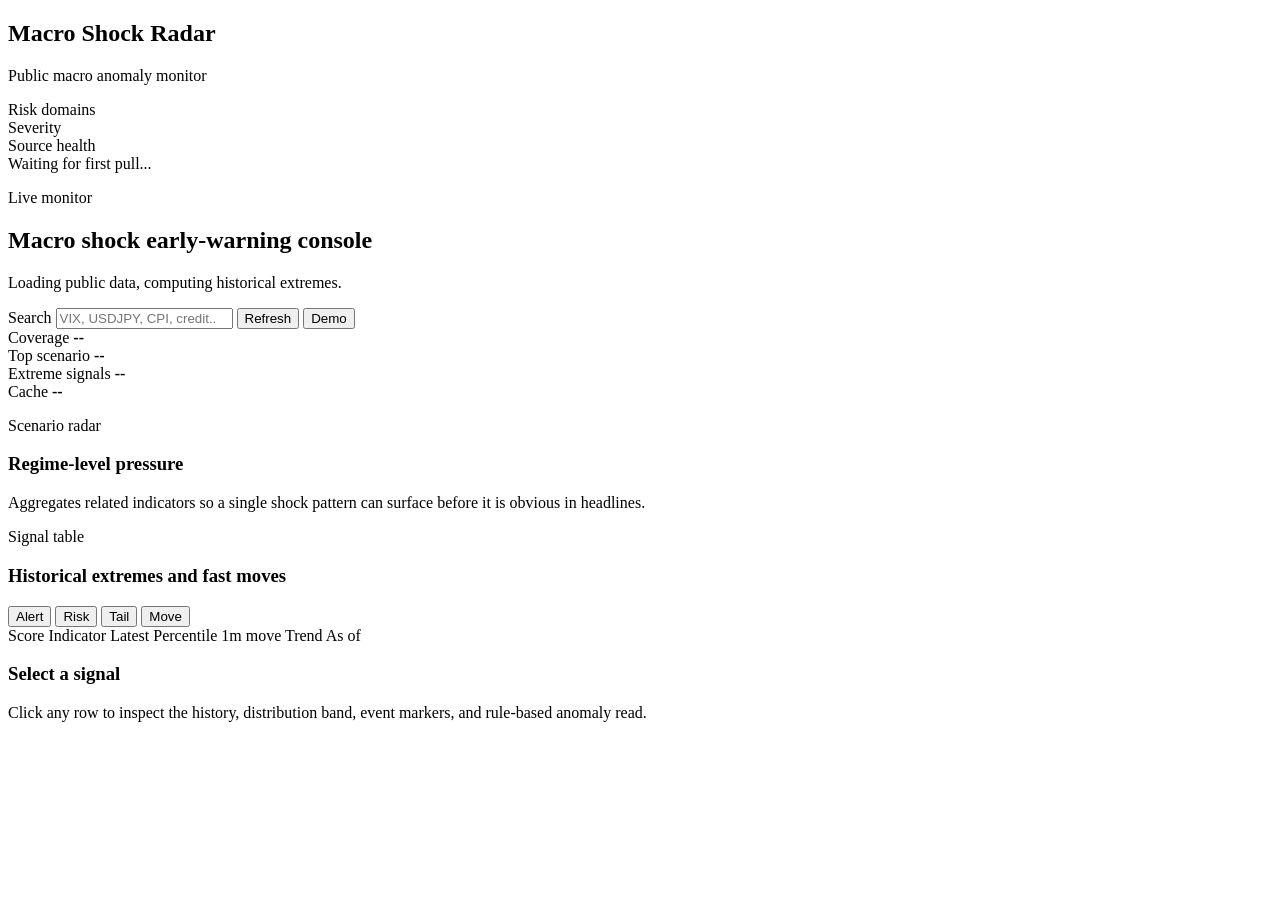
==== macro dashboard/public/index.html @ 39fd1462 "Add files via upload" ====
<!doctype html>
<html lang="en">
  <head>
    <meta charset="utf-8" />
    <meta name="viewport" content="width=device-width, initial-scale=1" />
    <title>Macro Shock Radar</title>
    <link rel="stylesheet" href="/styles.css" />
  </head>
  <body>
    <div class="app-shell">
      <aside class="sidebar" aria-label="Macro monitor navigation">
        <div class="brand">
          <div class="brand-mark" aria-hidden="true"></div>
          <div>
            <h1>Macro Shock Radar</h1>
            <p>Public macro anomaly monitor</p>
          </div>
        </div>

        <div class="sidebar-section">
          <div class="sidebar-label">Risk domains</div>
          <nav class="group-nav" id="groupNav"></nav>
        </div>

        <div class="sidebar-section">
          <div class="sidebar-label">Severity</div>
          <div class="severity-nav" id="severityNav"></div>
        </div>

        <div class="source-panel">
          <div class="sidebar-label">Source health</div>
          <div id="sourceHealth" class="source-health">Waiting for first pull...</div>
          <div class="source-links" id="sourceLinks"></div>
        </div>
      </aside>

      <main class="workspace">
        <header class="topbar">
          <div class="title-block">
            <p class="eyebrow">Live monitor</p>
            <h2>Macro shock early-warning console</h2>
            <p id="runMeta">Loading public data, computing historical extremes.</p>
          </div>
          <div class="toolbar" aria-label="Dashboard controls">
            <label class="search-box">
              <span>Search</span>
              <input id="searchInput" type="search" placeholder="VIX, USDJPY, CPI, credit..." autocomplete="off" />
            </label>
            <button id="refreshBtn" class="toolbar-btn" type="button">Refresh</button>
            <button id="demoBtn" class="toolbar-btn subtle" type="button">Demo</button>
          </div>
        </header>

        <section class="status-strip" id="statusStrip" aria-live="polite">
          <div>
            <span class="metric-label">Coverage</span>
            <strong id="coverageText">--</strong>
          </div>
          <div>
            <span class="metric-label">Top scenario</span>
            <strong id="topScenarioText">--</strong>
          </div>
          <div>
            <span class="metric-label">Extreme signals</span>
            <strong id="extremeText">--</strong>
          </div>
          <div>
            <span class="metric-label">Cache</span>
            <strong id="cacheText">--</strong>
          </div>
        </section>

        <section class="scenario-section">
          <div class="section-heading">
            <div>
              <p class="eyebrow">Scenario radar</p>
              <h3>Regime-level pressure</h3>
            </div>
            <p>Aggregates related indicators so a single shock pattern can surface before it is obvious in headlines.</p>
          </div>
          <div class="scenario-grid" id="scenarioGrid"></div>
        </section>

        <section class="main-grid">
          <div class="metric-workbench">
            <div class="section-heading compact">
              <div>
                <p class="eyebrow">Signal table</p>
                <h3>Historical extremes and fast moves</h3>
              </div>
              <div class="sort-tabs" id="sortTabs" role="tablist" aria-label="Sort metrics">
                <button data-sort="alert" class="active" type="button">Alert</button>
                <button data-sort="risk" type="button">Risk</button>
                <button data-sort="tail" type="button">Tail</button>
                <button data-sort="move" type="button">Move</button>
              </div>
            </div>

            <div class="table-shell">
              <div class="metric-header">
                <span>Score</span>
                <span>Indicator</span>
                <span>Latest</span>
                <span>Percentile</span>
                <span>1m move</span>
                <span>Trend</span>
                <span>As of</span>
              </div>
              <div id="metricRows" class="metric-rows"></div>
            </div>
          </div>

          <aside class="inspector" id="inspector">
            <div class="empty-state">
              <span class="empty-dot"></span>
              <h3>Select a signal</h3>
              <p>Click any row to inspect the history, distribution band, event markers, and rule-based anomaly read.</p>
            </div>
          </aside>
        </section>
      </main>
    </div>

    <div id="toast" class="toast" role="status" aria-live="polite"></div>
    <script src="/app.js"></script>
  </body>
</html>
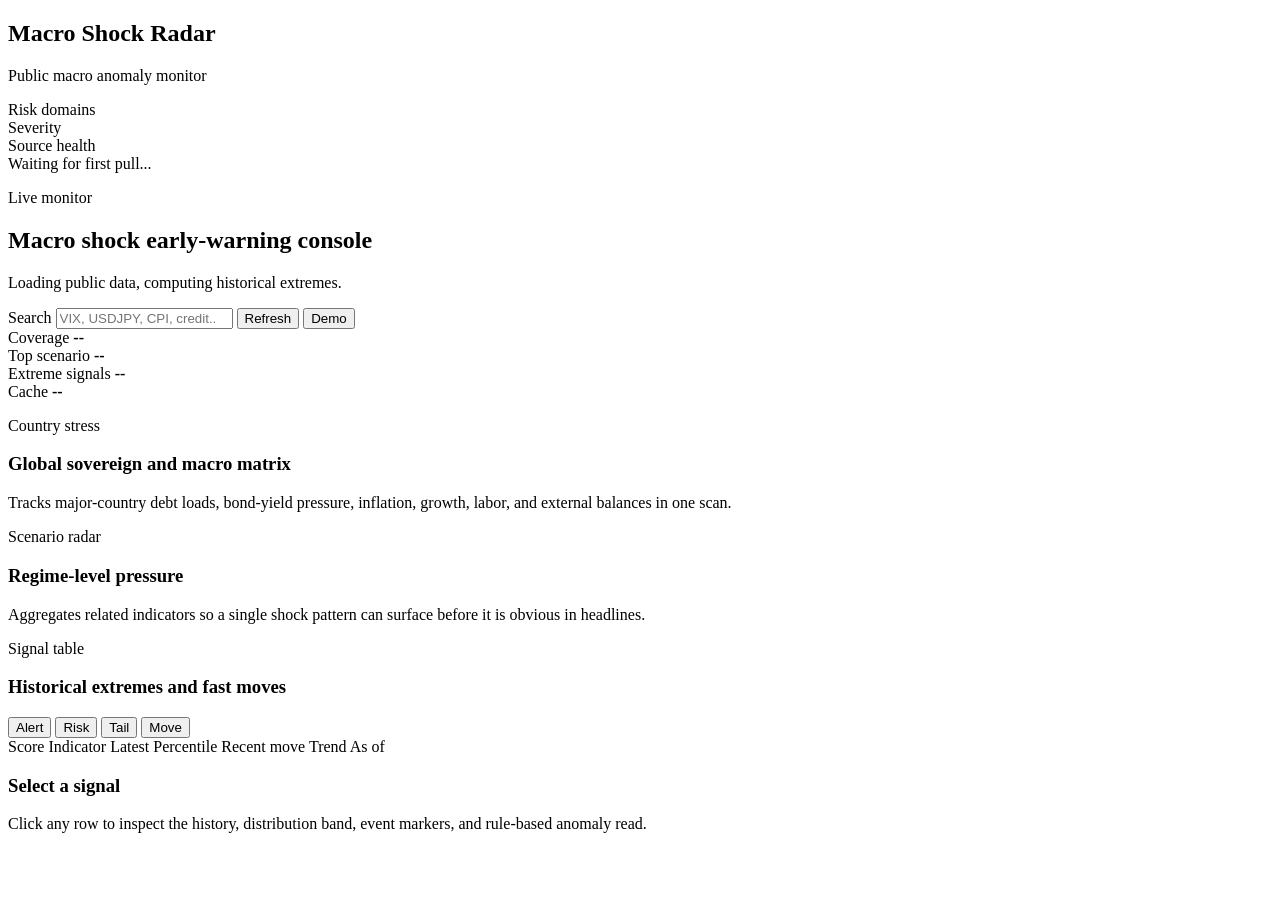
==== commit 29475c13: "Add country sovereign stress monitor" ====
--- a/macro dashboard/public/index.html
+++ b/macro dashboard/public/index.html
@@ -70,6 +70,17 @@
           </div>
         </section>
 
+        <section class="country-section">
+          <div class="section-heading">
+            <div>
+              <p class="eyebrow">Country stress</p>
+              <h3>Global sovereign and macro matrix</h3>
+            </div>
+            <p>Tracks major-country debt loads, bond-yield pressure, inflation, growth, labor, and external balances in one scan.</p>
+          </div>
+          <div class="country-matrix" id="countryGrid"></div>
+        </section>
+
         <section class="scenario-section">
           <div class="section-heading">
             <div>
@@ -102,7 +113,7 @@
                 <span>Indicator</span>
                 <span>Latest</span>
                 <span>Percentile</span>
-                <span>1m move</span>
+                <span>Recent move</span>
                 <span>Trend</span>
                 <span>As of</span>
               </div>
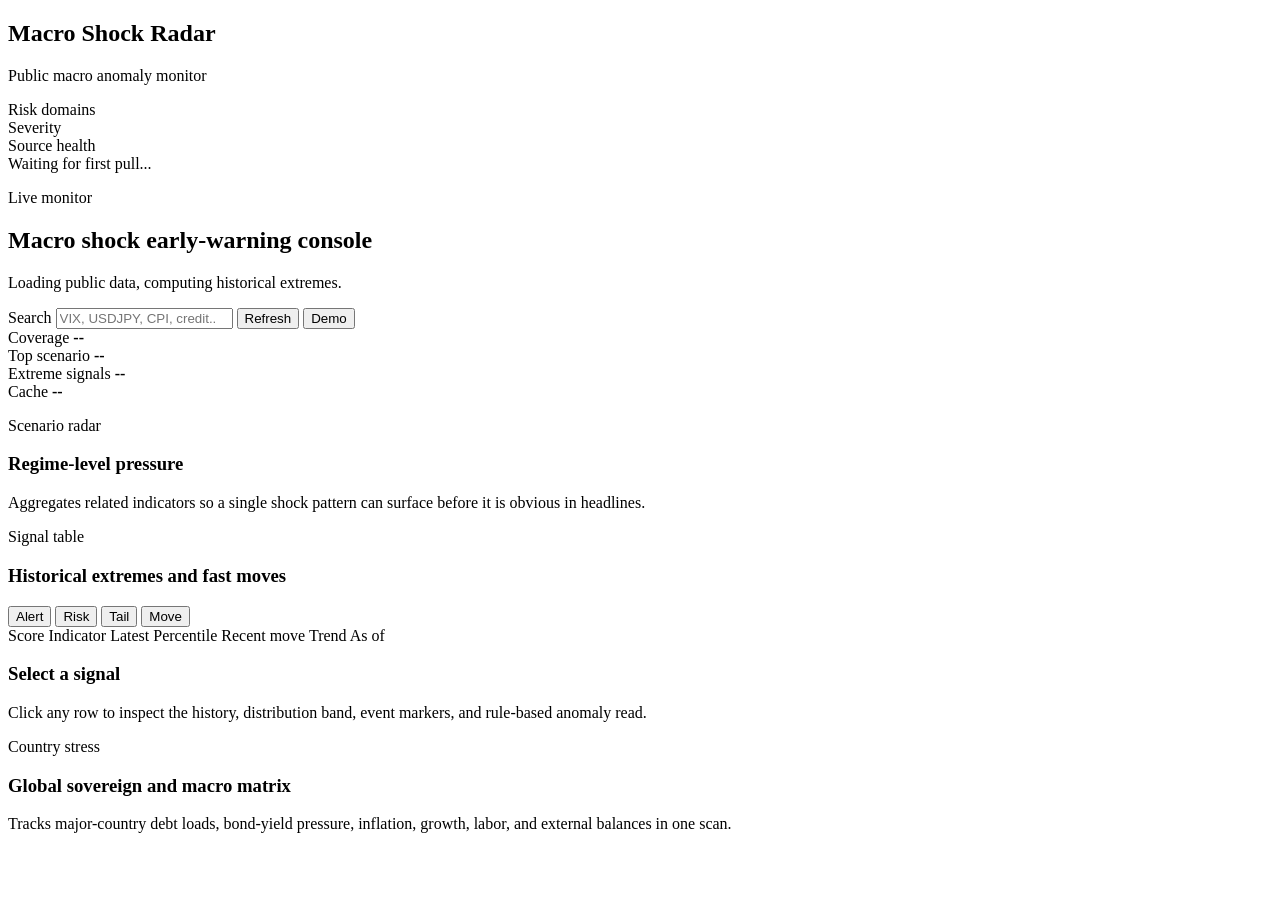
==== commit 526ac844: "Move country stress matrix below signals" ====
--- a/macro dashboard/public/index.html
+++ b/macro dashboard/public/index.html
@@ -70,17 +70,6 @@
           </div>
         </section>
 
-        <section class="country-section">
-          <div class="section-heading">
-            <div>
-              <p class="eyebrow">Country stress</p>
-              <h3>Global sovereign and macro matrix</h3>
-            </div>
-            <p>Tracks major-country debt loads, bond-yield pressure, inflation, growth, labor, and external balances in one scan.</p>
-          </div>
-          <div class="country-matrix" id="countryGrid"></div>
-        </section>
-
         <section class="scenario-section">
           <div class="section-heading">
             <div>
@@ -129,6 +118,17 @@
             </div>
           </aside>
         </section>
+
+        <section class="country-section">
+          <div class="section-heading">
+            <div>
+              <p class="eyebrow">Country stress</p>
+              <h3>Global sovereign and macro matrix</h3>
+            </div>
+            <p>Tracks major-country debt loads, bond-yield pressure, inflation, growth, labor, and external balances in one scan.</p>
+          </div>
+          <div class="country-matrix" id="countryGrid"></div>
+        </section>
       </main>
     </div>
 
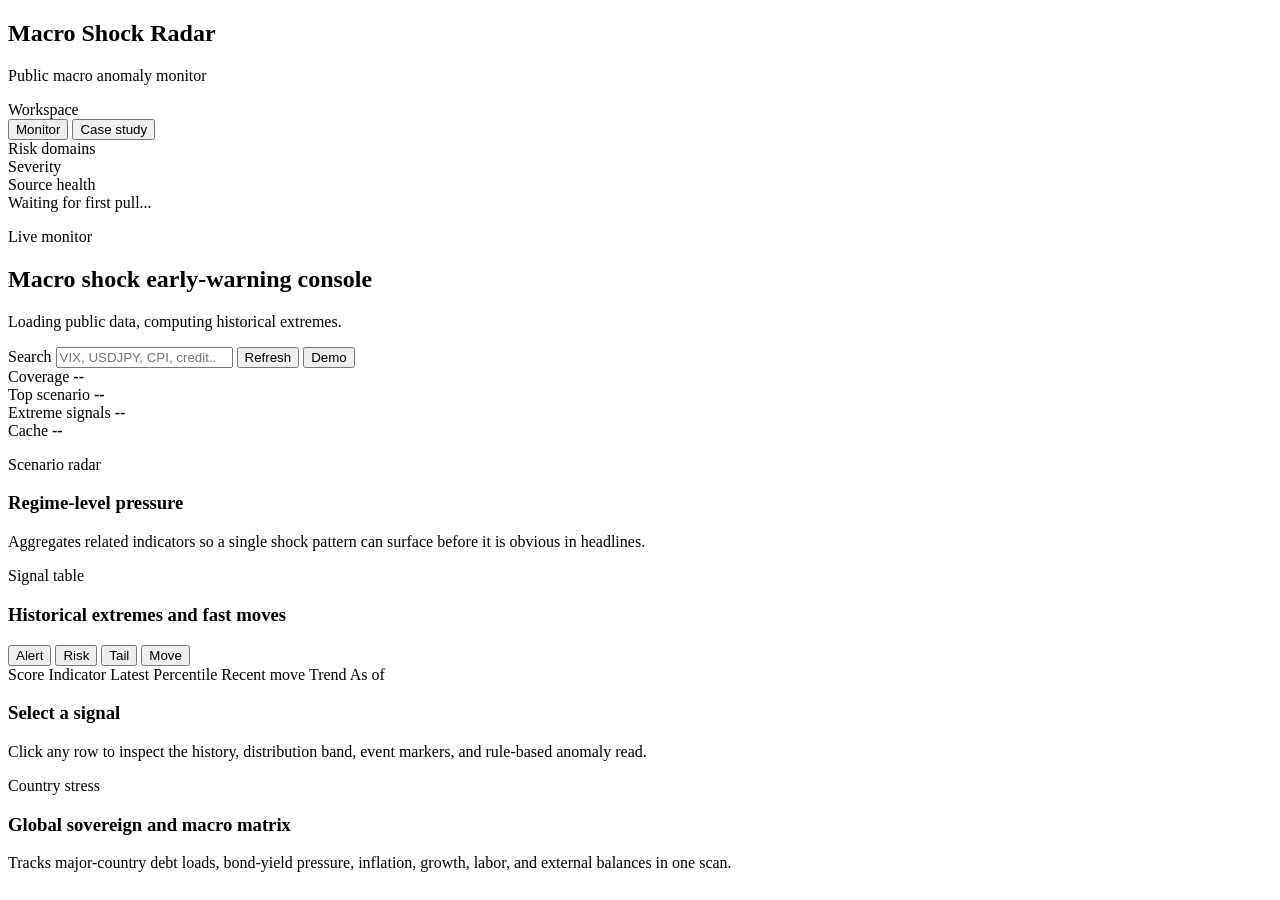
==== commit 96dd2365: "Add report-informed macro case study" ====
--- a/macro dashboard/public/index.html
+++ b/macro dashboard/public/index.html
@@ -14,6 +14,14 @@
           <div>
             <h1>Macro Shock Radar</h1>
             <p>Public macro anomaly monitor</p>
+          </div>
+        </div>
+
+        <div class="sidebar-section">
+          <div class="sidebar-label">Workspace</div>
+          <div class="view-nav" id="viewNav">
+            <button type="button" data-view="monitor" class="active">Monitor</button>
+            <button type="button" data-view="cases">Case study</button>
           </div>
         </div>
 
@@ -35,7 +43,7 @@
       </aside>
 
       <main class="workspace">
-        <header class="topbar">
+        <header class="topbar" id="monitorTopbar">
           <div class="title-block">
             <p class="eyebrow">Live monitor</p>
             <h2>Macro shock early-warning console</h2>
@@ -51,6 +59,18 @@
           </div>
         </header>
 
+        <header class="topbar" id="caseTopbar" hidden>
+          <div class="title-block">
+            <p class="eyebrow">Research framework</p>
+            <h2>Dot-com setup, public-data checks</h2>
+            <p>Reports shape the questions, not the conclusion; the dashboard verifies each setup with public data, no look-ahead, and current readings.</p>
+          </div>
+          <div class="toolbar" aria-label="Case study controls">
+            <button id="backToMonitorBtn" class="toolbar-btn subtle" type="button">Monitor</button>
+          </div>
+        </header>
+
+        <div id="monitorView" class="view-panel">
         <section class="status-strip" id="statusStrip" aria-live="polite">
           <div>
             <span class="metric-label">Coverage</span>
@@ -129,6 +149,35 @@
           </div>
           <div class="country-matrix" id="countryGrid"></div>
         </section>
+        </div>
+
+        <div id="caseView" class="view-panel case-view" hidden>
+          <section class="case-overview">
+            <div class="section-heading">
+              <div>
+                <p class="eyebrow">Replay tape</p>
+                <h3>Framework, not report faith</h3>
+              </div>
+              <p>The historical side only uses observations available by the selected date; reports are used as a map of what to test, not as the answer.</p>
+            </div>
+            <div class="case-tabs" id="caseTabs"></div>
+          </section>
+
+          <section class="case-study-grid">
+            <div class="case-detail" id="caseDetail"></div>
+            <div class="case-pillar-board" id="casePillars"></div>
+          </section>
+
+          <section class="case-table-shell">
+            <div class="case-row case-header">
+              <span>Status</span>
+              <span>Indicator</span>
+              <span>Then</span>
+              <span>Now</span>
+            </div>
+            <div id="caseRows" class="case-rows"></div>
+          </section>
+        </div>
       </main>
     </div>
 
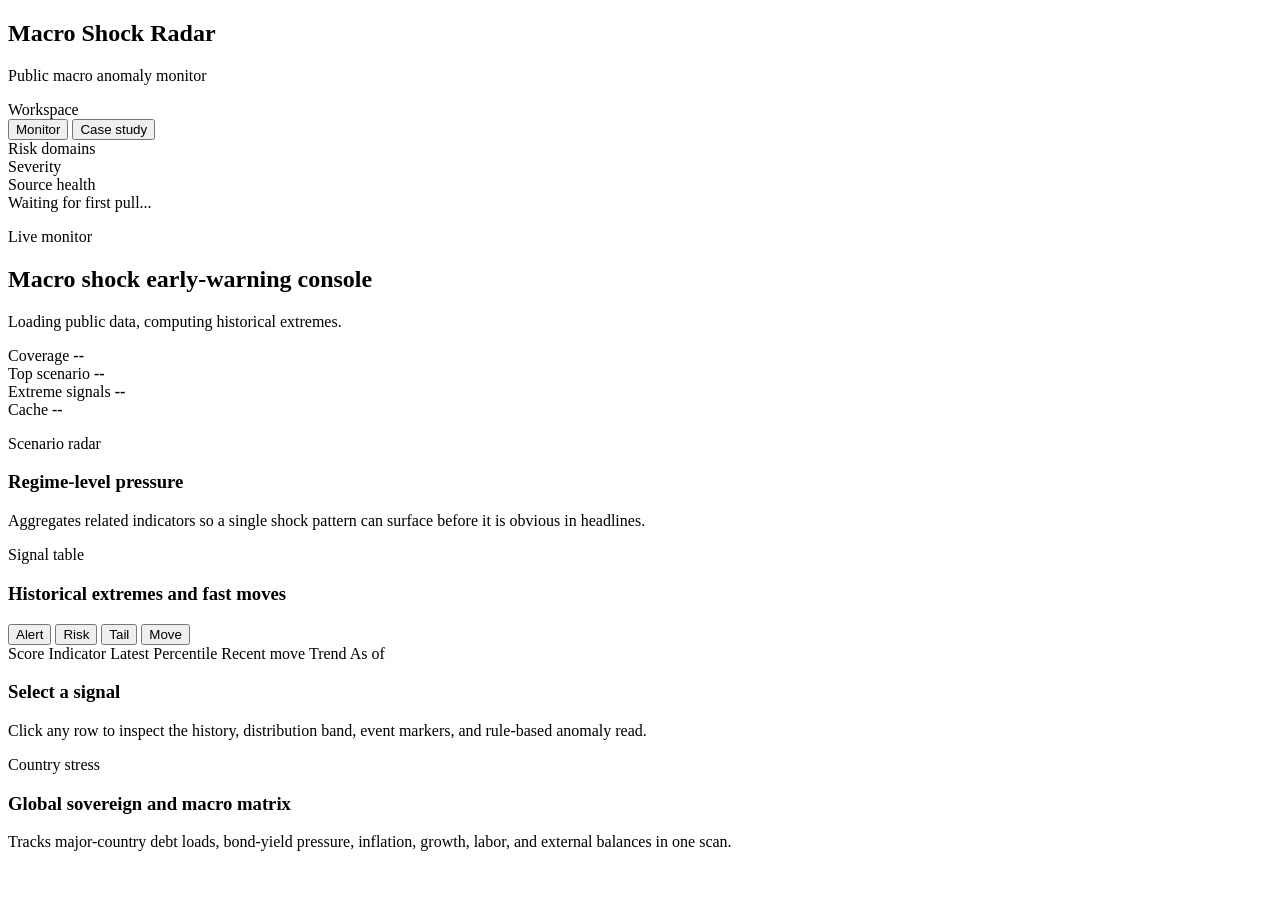
==== commit 5d471fcd: "Remove unused monitor toolbar" ====
--- a/macro dashboard/public/index.html
+++ b/macro dashboard/public/index.html
@@ -49,21 +49,13 @@
             <h2>Macro shock early-warning console</h2>
             <p id="runMeta">Loading public data, computing historical extremes.</p>
           </div>
-          <div class="toolbar" aria-label="Dashboard controls">
-            <label class="search-box">
-              <span>Search</span>
-              <input id="searchInput" type="search" placeholder="VIX, USDJPY, CPI, credit..." autocomplete="off" />
-            </label>
-            <button id="refreshBtn" class="toolbar-btn" type="button">Refresh</button>
-            <button id="demoBtn" class="toolbar-btn subtle" type="button">Demo</button>
-          </div>
         </header>
 
         <header class="topbar" id="caseTopbar" hidden>
           <div class="title-block">
             <p class="eyebrow">Research framework</p>
             <h2>Dot-com setup, public-data checks</h2>
-            <p>Reports shape the questions, not the conclusion; the dashboard verifies each setup with public data, no look-ahead, and current readings.</p>
+            <p>Each setup is tested with public ratios, own-history percentiles, robust z-scores, and current readings.</p>
           </div>
           <div class="toolbar" aria-label="Case study controls">
             <button id="backToMonitorBtn" class="toolbar-btn subtle" type="button">Monitor</button>
@@ -156,9 +148,9 @@
             <div class="section-heading">
               <div>
                 <p class="eyebrow">Replay tape</p>
-                <h3>Framework, not report faith</h3>
+                <h3>Framework, public-data only</h3>
               </div>
-              <p>The historical side only uses observations available by the selected date; reports are used as a map of what to test, not as the answer.</p>
+              <p>The historical side only uses observations available by the selected date; current matches use the same public indicators normalized to their own history.</p>
             </div>
             <div class="case-tabs" id="caseTabs"></div>
           </section>
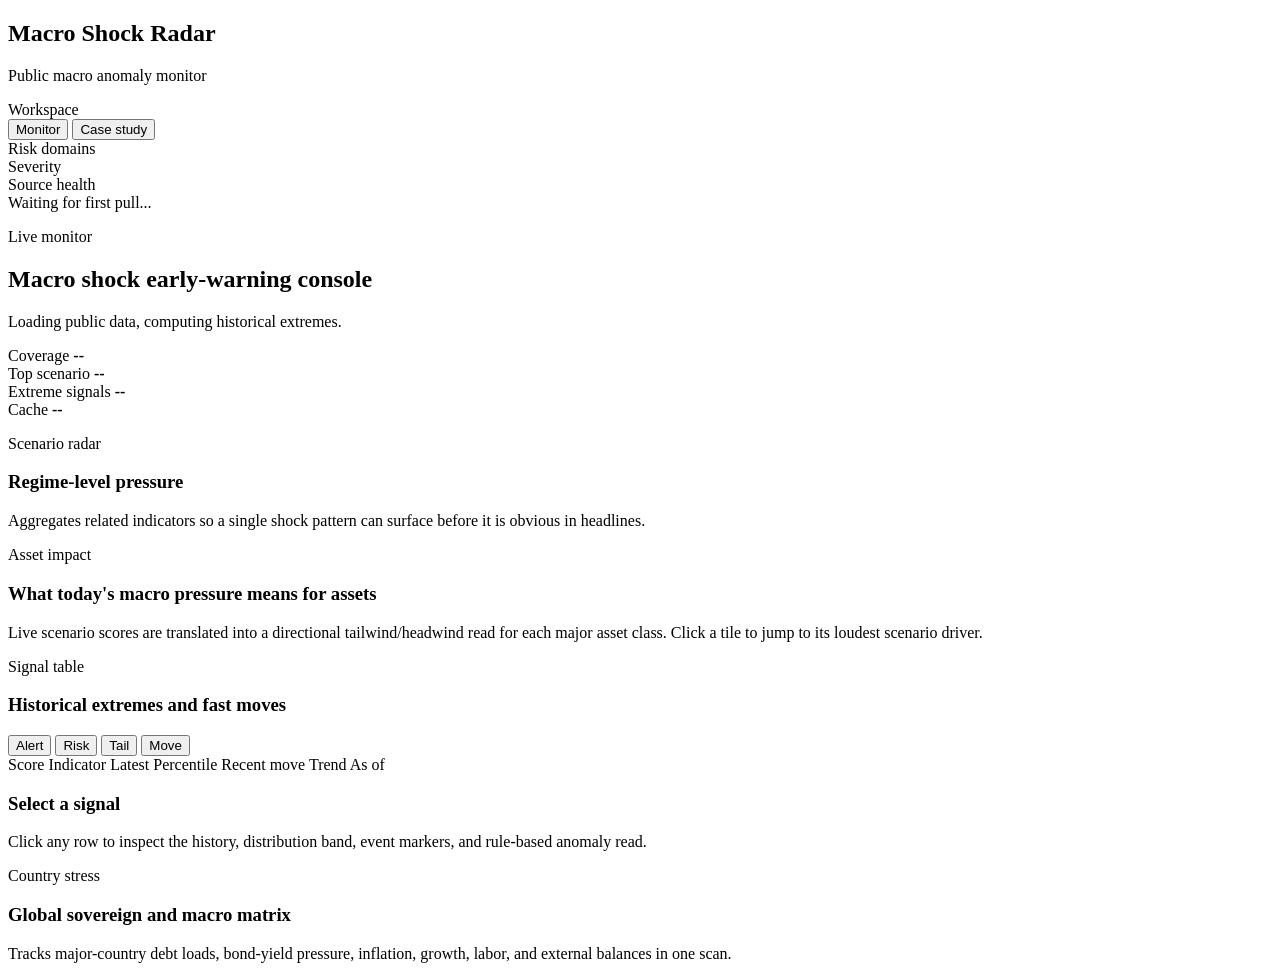
==== commit 7260ee54: "Add files via upload" ====
--- a/macro dashboard/public/index.html
+++ b/macro dashboard/public/index.html
@@ -93,6 +93,17 @@
           <div class="scenario-grid" id="scenarioGrid"></div>
         </section>
 
+        <section class="asset-section">
+          <div class="section-heading">
+            <div>
+              <p class="eyebrow">Asset impact</p>
+              <h3>What today's macro pressure means for assets</h3>
+            </div>
+            <p>Live scenario scores are translated into a directional tailwind/headwind read for each major asset class. Click a tile to jump to its loudest scenario driver.</p>
+          </div>
+          <div class="asset-grid" id="assetImpactGrid"></div>
+        </section>
+
         <section class="main-grid">
           <div class="metric-workbench">
             <div class="section-heading compact">
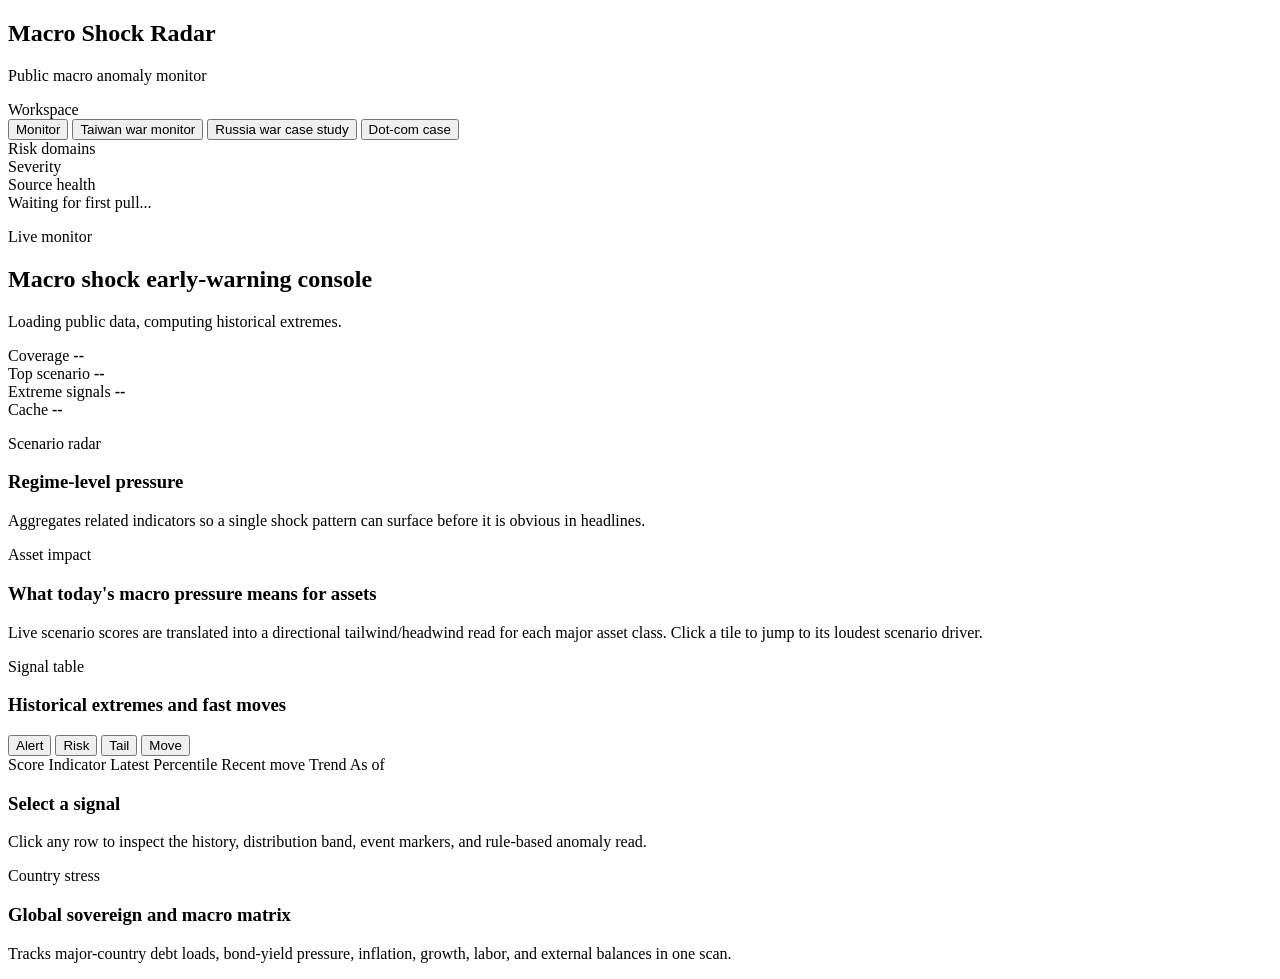
==== commit caa106b4: "Add files via upload" ====
--- a/macro dashboard/public/index.html
+++ b/macro dashboard/public/index.html
@@ -21,7 +21,9 @@
           <div class="sidebar-label">Workspace</div>
           <div class="view-nav" id="viewNav">
             <button type="button" data-view="monitor" class="active">Monitor</button>
-            <button type="button" data-view="cases">Case study</button>
+            <button type="button" data-view="cases" data-case="taiwan_cross_strait">Taiwan war monitor</button>
+            <button type="button" data-view="cases" data-case="russia_ukraine_2022">Russia war case study</button>
+            <button type="button" data-view="cases" data-case="dotcom_ai_template">Dot-com case</button>
           </div>
         </div>
 
